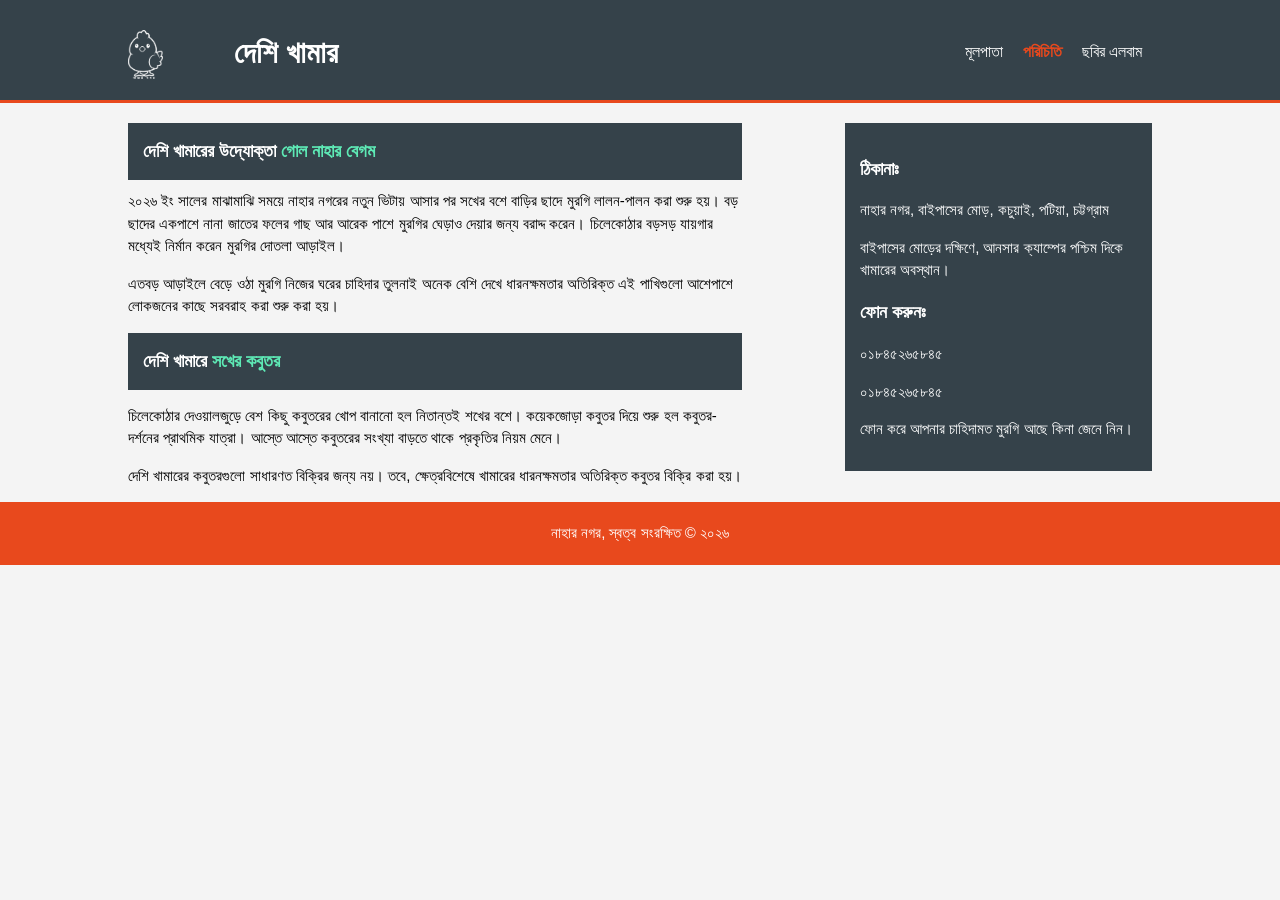
==== about.html @ 1601f122 "updated address on index and about pages" ====
<!DOCTYPE html>
<html lang="en" dir="ltr">
  <head>
    <meta charset="utf-8">
    <meta name="viewport" content="width=device-width">
    <meta name="description" content="দেশি মুরগির খামার">
    <meta name="keywords" content="দেশি খামার, দেশি মুরগি, কবুতরের খামার, কবুতর, পটিয়া, চট্টগ্রাম,
    deshi murgi, chicken in patiya, deshi khamar in patiya, komol munshir hat">
    <meta name="author" content="Feroze Rashid, ফিরোজ রশিদ">
    <title>দেশি খামার । স্বাগতম</title>
    <link rel="stylesheet" href="./css/style.css">
  </head>
  <body>
    <header>
      <div class="container">
        <div id="branding">
          <div id="logo">
            <img src=./img/logo_khamar_short.png>
          </div>
          <div id="company-name">
          <h1>দেশি খামার</h1>
        </div>
        </div>
        <nav>
          <ul>
            <li><a href="index.html"> মূলপাতা</a></li>
            <li class="current"><a href="about.html"> পরিচিতি</a></li>
            <li><a href="gallery.html"> ছবির এলবাম</a></li>
          </ul>
        </nav>
      </div>
    </header>

    <section id="promo">
      <div class="container">
        <article id="promo-main">
        <h3 class="dark">দেশি খামারের উদ্যোক্তা <span class="highlight">গোল নাহার বেগম</span></h3
        <p>২০২৬ ইং সালের মাঝামাঝি সময়ে নাহার নগরের নতুন ভিটায় আসার পর সখের বশে বাড়ির ছাদে
        মুরগি লালন-পালন করা শুরু হয়। বড় ছাদের একপাশে নানা জাতের ফলের গাছ আর আরেক
        পাশে মুরগির ঘেড়াও দেয়ার জন্য বরাদ্দ করেন। চিলেকোঠার বড়সড় যায়গার মধ্যেই নির্মান করেন
        মুরগির দোতলা আড়াইল।</p>
        <p>এতবড় আড়াইলে বেড়ে ওঠা মুরগি নিজের ঘরের চাহিদার তুলনাই অনেক বেশি দেখে ধারনক্ষমতার অতিরিক্ত
        এই পাখিগুলো আশেপাশে লোকজনের কাছে সরবরাহ করা শুরু করা হয়।</p>
        <h3 class="dark">দেশি খামারে <span class="highlight">সখের কবুতর</span></h3>
        <p>চিলেকোঠার দেওয়ালজুড়ে বেশ কিছু কবুতরের খোপ বানানো হল নিতান্তই শখের বশে। কয়েকজোড়া
        কবুতর দিয়ে শুরু হল কবুতর-দর্শনের প্রাথমিক যাত্রা। আস্তে আস্তে কবুতরের সংখ্যা বাড়তে থাকে
        প্রকৃতির নিয়ম মেনে।</p>
        <p>দেশি খামারের কবুতরগুলো সাধারণত বিক্রির জন্য নয়। তবে, ক্ষেত্রবিশেষে খামারের ধারনক্ষমতার
        অতিরিক্ত কবুতর বিক্রি করা হয়।</p>
        </article>

    <aside id="promo-sidebar">
        <div class="dark">
        <h3>ঠিকানাঃ</h3>
        <p>নাহার নগর, বাইপাসের মোড়, কচুয়াই, পটিয়া, চট্টগ্রাম</p>
        <p>বাইপাসের মোড়ের দক্ষিণে, আনসার ক্যাম্পের পশ্চিম দিকে খামারের অবস্থান।</p>
        <h3>ফোন করুনঃ</h3>
        <p>০১৮৪৫২৬৫৮৪৫</p>
        <p>০১৮৪৫২৬৫৮৪৫</p>
        <p>ফোন করে আপনার চাহিদামত মুরগি আছে কিনা জেনে নিন।</p>
      </div>
    </aside>

    </div>
  </section>


    <footer>
      <p>নাহার নগর, স্বত্ব সংরক্ষিত &copy; ২০২৬</p>
    </footer>

  </body>
</html>
---- css/style.css ----
body{
  font: 15px/1.5 Tiro-Bangla, Arial, sans-serif;
  padding: 0;
  margin: 0;
  background-color: #f4f4f4;
}

/* global */
.container{
  width: 80%;
  margin: auto;
  overflow: hidden;
}

ul{
  margin: 0;
  padding: 0;
}

.button_1{
  height: 34px;
  background: #e8491d;
  border: 0;
  padding-left: 20px;
  padding-right: 20px;
  color: #ffffff;
}

.dark{
  padding: 15px;
  background: #35424a;
  color: #ffffff;
  margin-top: 10px;
  margin-bottom: 10px;
}

.highlight{
  color: #5EE9B5;
  font-size: 18px;
  font-weight: bold;
  text-transform: uppercase;
}

/* header */
header{
  background-color: #35424a;
  color: #ffffff;
  padding-top: 30px;
  min-height: 70px;
  border-bottom: #e8491d 3px solid;
}

header a{
  color: #ffffff;
  text-decoration: none;
  text-transform: uppercase;
  font-size: 16px;
}

header li{
  float: left;
  display: inline;
  padding: 0 10px 0 10px;
}

header #branding{
  float: left;
  display: inline;
  min-width: 210px;
}

header #logo{
  float: left;
  margin-right: 10px;
}

header #logo img{
  width: 35px;
}

header #company-name h1{
  margin: 0px;
  float: right;
}

header nav{
  float: right;
  margin-top: 10px;
}

header .highlight, header .current a{
  color: #e8491d;
  font-weight: bold;
  text-transform: uppercase;
}

header a:hover{
  color: #cccccc;
  font-weight: bold;
}

/* showcase */
#showcase{
  min-height: 200px;
  background:url('../img/showcase.png') no-repeat;
  text-align: center;
  color: #ffffff;
}

#showcase h1{
  margin-top: 80px;
  font-size: 55px;
  margin-bottom: 10px;
  color: #f2f20d;
  background-color: none;
}

#showcase p{
  font-size: 20px;
  text-transform: capitalize;
}

/* boxes */
#boxes{
  margin-top: 20px;
}

#boxes .box{
  float: left;
  text-align: center;
  width: 30%;
  padding: 10px;
}


#boxes .box img{
  width: 90%;
}

/* customers */
#customers{
  margin-top: 20px;
}

#customers .customer{
  float: left;
  text-align: center;
  width: 30%;
  padding: 10px;
}


#customers .customer img{
  width: 90%;
}

/*sidebar*/

aside#promo-sidebar{
  float: right;
  width: 30%;
  margin-top: 10px;
}

aside#promo-sidebar a{
  padding: 10px;
  text-decoration: none;
}

aside#promo-sidebar .quote input, aside#promo-sidebar .quote textarea{
  padding: 5px;
  width: 90%;
}

/* main-col*/
article#promo-main{
  margin-top: 10px;
  float: left;
  width: 60%;
}

/*services*/
ul#promo-reason li{
  list-style: none;
  padding: 5px;
  border: #cccccc solid 1px;
  margin-bottom: 2px;
  background: #e6e6e6;
}

/*footer*/
footer{
  padding: 5px;
  text-align: center;
  background: #e8491d;
  color: #ffffff;
}

/* media queries*/
@media(max-width: 768px){
  /*header #branding,*/
  header #logo,
  header #company-name,
  header nav,
  header nav li,
  #newsletter h1,
  #newsletter form,
  #boxes .box,
  #customers .customer,
  article#main-col,
  aside#sidebar{
    float:none;
    text-align:center;
    width:100%;
  }

  header{
    padding-bottom: 20px;
  }

  #showcase h1{
    margin-top: 40px;
  }
  #newsletter button, .quote button{
    display: block;
    width: 100%;
  }
  #newsletter form input[type="email"], .quote input, .quote textarea{
    width: 100%;
    margin-bottom: 5px;
  }
}
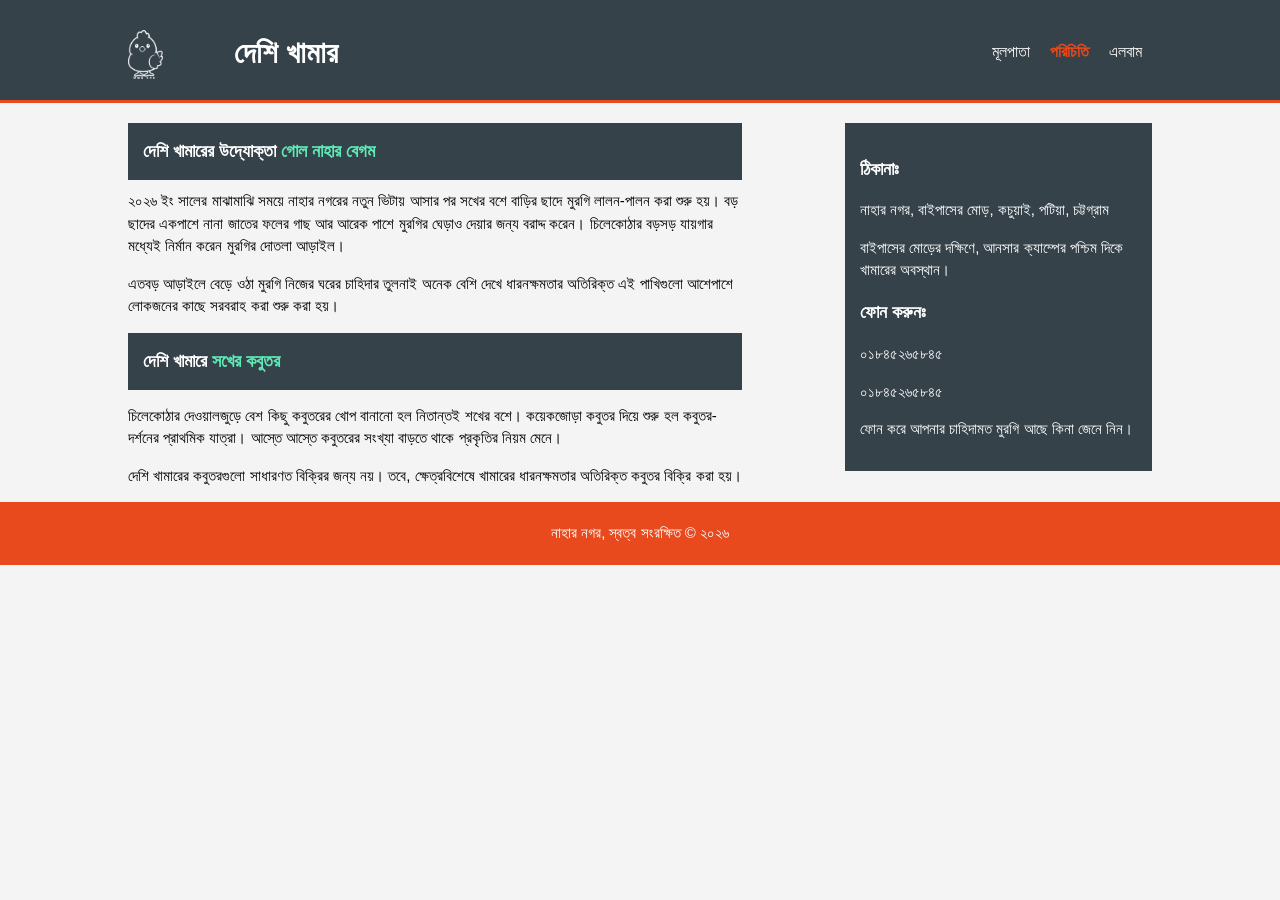
==== commit 3777fcdd: "updated mobile view" ====
--- a/about.html
+++ b/about.html
@@ -23,9 +23,9 @@
         </div>
         <nav>
           <ul>
-            <li><a href="index.html"> মূলপাতা</a></li>
-            <li class="current"><a href="about.html"> পরিচিতি</a></li>
-            <li><a href="gallery.html"> ছবির এলবাম</a></li>
+            <li><a href="index.html">মূলপাতা</a></li>
+            <li class="current"><a href="about.html">পরিচিতি</a></li>
+            <li><a href="gallery.html">এলবাম</a></li>
           </ul>
         </nav>
       </div>
--- a/css/style.css
+++ b/css/style.css
@@ -214,6 +214,10 @@
     width:100%;
   }
 
+  .container{
+    width: 95%;
+  }
+
   header{
     padding-bottom: 20px;
   }
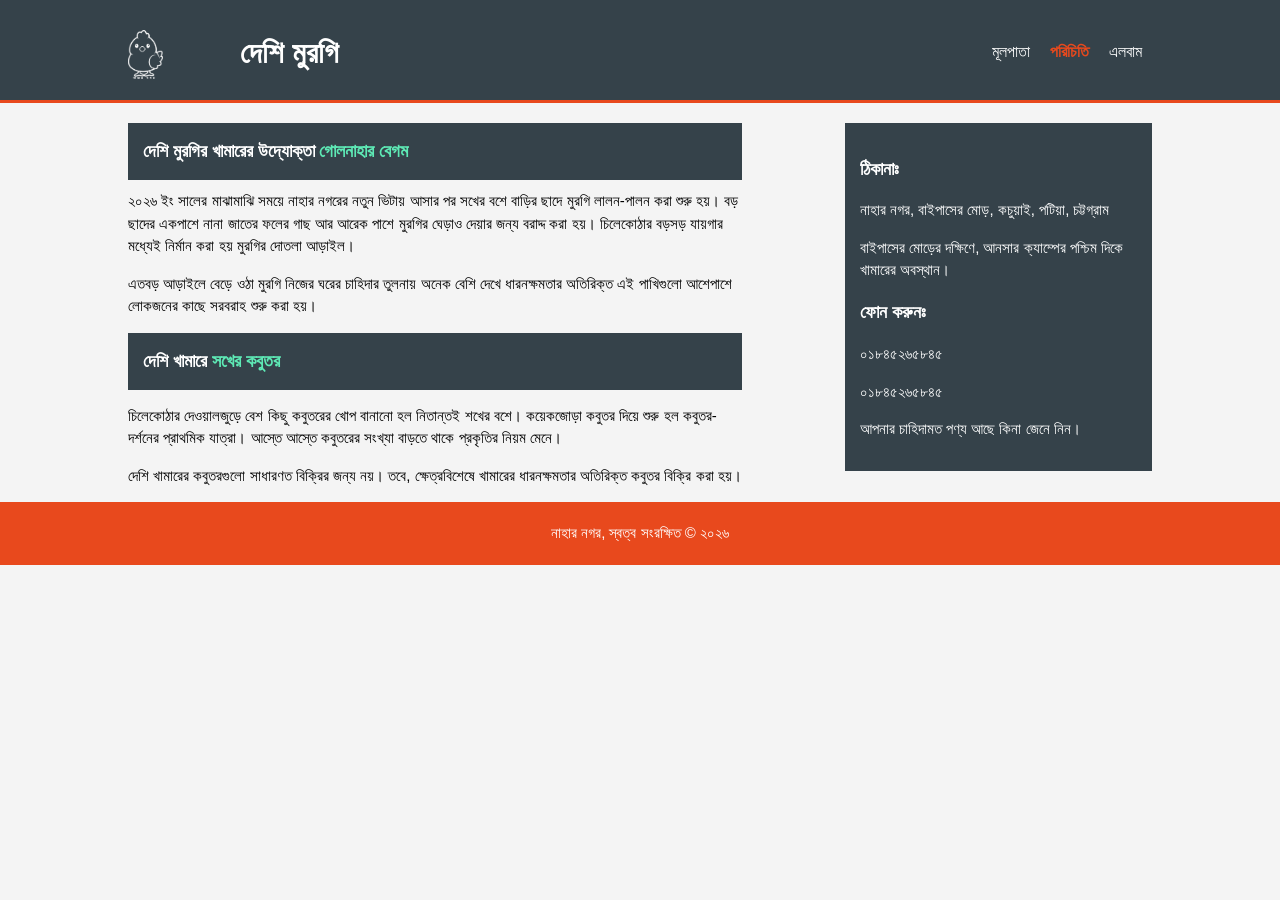
==== commit 9f65b626: "updated typo and such" ====
--- a/about.html
+++ b/about.html
@@ -18,7 +18,7 @@
             <img src=./img/logo_khamar_short.png>
           </div>
           <div id="company-name">
-          <h1>দেশি খামার</h1>
+          <h1>দেশি মুরগি</h1>
         </div>
         </div>
         <nav>
@@ -34,13 +34,13 @@
     <section id="promo">
       <div class="container">
         <article id="promo-main">
-        <h3 class="dark">দেশি খামারের উদ্যোক্তা <span class="highlight">গোল নাহার বেগম</span></h3
+        <h3 class="dark">দেশি মুরগির খামারের উদ্যোক্তা <span class="highlight">গোলনাহার বেগম</span></h3
         <p>২০২৬ ইং সালের মাঝামাঝি সময়ে নাহার নগরের নতুন ভিটায় আসার পর সখের বশে বাড়ির ছাদে
         মুরগি লালন-পালন করা শুরু হয়। বড় ছাদের একপাশে নানা জাতের ফলের গাছ আর আরেক
-        পাশে মুরগির ঘেড়াও দেয়ার জন্য বরাদ্দ করেন। চিলেকোঠার বড়সড় যায়গার মধ্যেই নির্মান করেন
+        পাশে মুরগির ঘেড়াও দেয়ার জন্য বরাদ্দ করা হয়। চিলেকোঠার বড়সড় যায়গার মধ্যেই নির্মান করা হয়
         মুরগির দোতলা আড়াইল।</p>
-        <p>এতবড় আড়াইলে বেড়ে ওঠা মুরগি নিজের ঘরের চাহিদার তুলনাই অনেক বেশি দেখে ধারনক্ষমতার অতিরিক্ত
-        এই পাখিগুলো আশেপাশে লোকজনের কাছে সরবরাহ করা শুরু করা হয়।</p>
+        <p>এতবড় আড়াইলে বেড়ে ওঠা মুরগি নিজের ঘরের চাহিদার তুলনায় অনেক বেশি দেখে ধারনক্ষমতার অতিরিক্ত
+        এই পাখিগুলো আশেপাশে লোকজনের কাছে সরবরাহ শুরু করা হয়।</p>
         <h3 class="dark">দেশি খামারে <span class="highlight">সখের কবুতর</span></h3>
         <p>চিলেকোঠার দেওয়ালজুড়ে বেশ কিছু কবুতরের খোপ বানানো হল নিতান্তই শখের বশে। কয়েকজোড়া
         কবুতর দিয়ে শুরু হল কবুতর-দর্শনের প্রাথমিক যাত্রা। আস্তে আস্তে কবুতরের সংখ্যা বাড়তে থাকে
@@ -57,7 +57,7 @@
         <h3>ফোন করুনঃ</h3>
         <p>০১৮৪৫২৬৫৮৪৫</p>
         <p>০১৮৪৫২৬৫৮৪৫</p>
-        <p>ফোন করে আপনার চাহিদামত মুরগি আছে কিনা জেনে নিন।</p>
+        <p>আপনার চাহিদামত পণ্য আছে কিনা জেনে নিন।</p>
       </div>
     </aside>
 
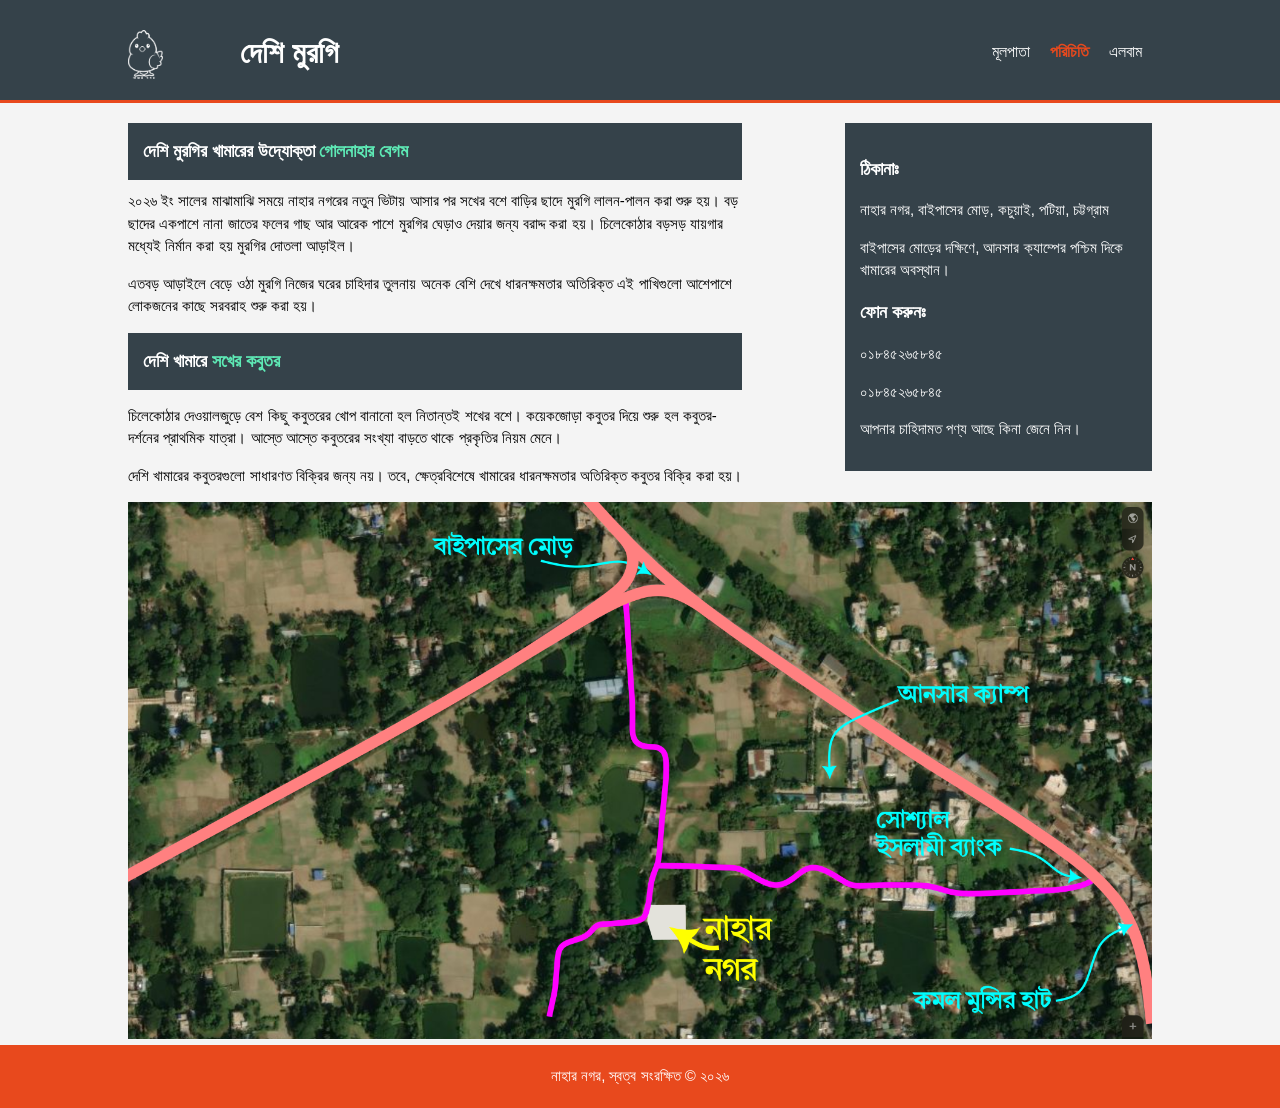
==== commit b251bf52: "added location map" ====
--- a/about.html
+++ b/about.html
@@ -7,7 +7,8 @@
     <meta name="keywords" content="দেশি খামার, দেশি মুরগি, কবুতরের খামার, কবুতর, পটিয়া, চট্টগ্রাম,
     deshi murgi, chicken in patiya, deshi khamar in patiya, komol munshir hat">
     <meta name="author" content="Feroze Rashid, ফিরোজ রশিদ">
-    <title>দেশি খামার । স্বাগতম</title>
+    <link rel="icon" type="image/x-icon" href="./img/favicon.ico">
+    <title>দেশি মুরগি । পরিচিতি</title>
     <link rel="stylesheet" href="./css/style.css">
   </head>
   <body>
@@ -61,6 +62,9 @@
       </div>
     </aside>
 
+    <div id="location_map">
+      <img src="./img/location_naharnogor.png" alt="মানচিত্রে নাহার নগরের অবস্থান">
+    </div>
     </div>
   </section>
 
--- a/css/style.css
+++ b/css/style.css
@@ -155,7 +155,6 @@
 }
 
 /*sidebar*/
-
 aside#promo-sidebar{
   float: right;
   width: 30%;
@@ -167,9 +166,20 @@
   text-decoration: none;
 }
 
-aside#promo-sidebar .quote input, aside#promo-sidebar .quote textarea{
-  padding: 5px;
-  width: 90%;
+aside#types-sidebar{
+  float: right;
+  width: 25%;
+  margin-top: 15px;
+}
+
+aside#types-sidebar img{
+  padding: 0px;
+  width: 100%;
+}
+
+/* location_map */
+#location_map img{
+  width: 100%;
 }
 
 /* main-col*/
@@ -179,13 +189,55 @@
   width: 60%;
 }
 
-/*services*/
+article#type{
+  margin-top: 10px;
+  width: 55%;
+  float: left;
+}
+
+
 ul#promo-reason li{
   list-style: none;
   padding: 5px;
   border: #cccccc solid 1px;
   margin-bottom: 2px;
   background: #e6e6e6;
+}
+
+/*types*/
+table {
+  width: 100%; /* Required for auto margins to work effectively */
+  margin-left: auto;
+  margin-right: auto;
+}
+
+#types h1{
+  text-align:center;
+}
+
+#type td{
+  width: 50%;
+}
+
+#type img{
+  width: 90%;
+}
+
+#type h3{
+  padding: 5px;
+  margin-bottom: -10px;
+}
+
+#type h4{
+  padding: 5px;
+  text-align: right;
+  border: #cccccc solid 1px;
+  margin-bottom: 2px;
+  background: #e6e6e6;
+}
+
+#type p{
+  text-align: justify;
 }
 
 /*footer*/
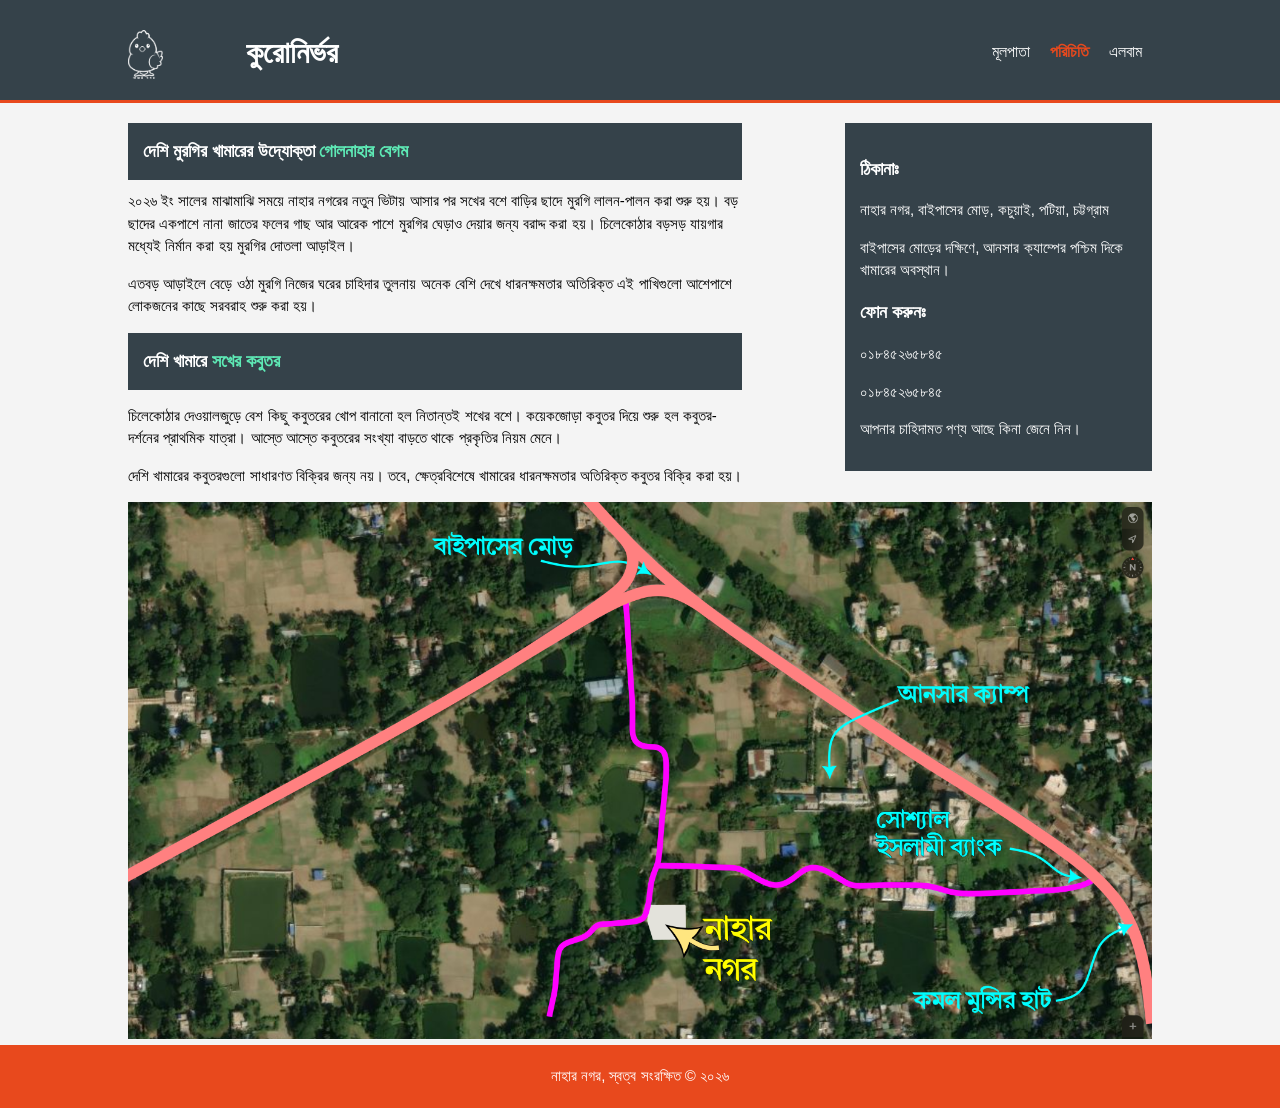
==== commit 37506de5: "Update about.html" ====
--- a/about.html
+++ b/about.html
@@ -8,7 +8,7 @@
     deshi murgi, chicken in patiya, deshi khamar in patiya, komol munshir hat">
     <meta name="author" content="Feroze Rashid, ফিরোজ রশিদ">
     <link rel="icon" type="image/x-icon" href="./img/favicon.ico">
-    <title>দেশি মুরগি । পরিচিতি</title>
+    <title>কুরোনির্ভর । পরিচিতি</title>
     <link rel="stylesheet" href="./css/style.css">
   </head>
   <body>
@@ -19,7 +19,7 @@
             <img src=./img/logo_khamar_short.png>
           </div>
           <div id="company-name">
-          <h1>দেশি মুরগি</h1>
+          <h1>কুরোনির্ভর</h1>
         </div>
         </div>
         <nav>
--- a/css/style.css
+++ b/css/style.css
@@ -145,7 +145,7 @@
 #customers .customer{
   float: left;
   text-align: center;
-  width: 30%;
+  width: 22%;
   padding: 10px;
 }
 
@@ -239,6 +239,41 @@
 #type p{
   text-align: justify;
 }
+
+.type-card {
+  width: 65%;
+  display: flex;
+  flex-wrap: wrap;
+  background: white;
+  padding: 10px;
+  margin: auto;
+  margin-bottom: 5px;
+  border-radius: 10px;
+  box-shadow: 0 2px 6px rgba(0,0,0,0.1);
+}
+
+.type-info {
+  flex: 1;
+  padding-right: 20px;
+}
+
+.type-info h3{
+   text-align: right; /*ইংরেজি নাম ডানপাশে*/
+}
+
+.type-image {
+  display: flex;
+  flex: 0 1 auto;   /* column width = image width */
+  justify-content: center;
+  align-items: center; /* centers image vertically*/
+}
+
+.type-image img {
+  max-width: 350px;   /* your chosen limit */
+  width: 100%;        /* fill the column */
+  height: auto;       /* maintain aspect ratio */
+}
+
 
 /*footer*/
 footer{
@@ -285,4 +320,18 @@
     width: 100%;
     margin-bottom: 5px;
   }
-}
+.type-card {
+      flex-direction: column;
+      width: 95%;
+    }
+.type-info,
+.type-image {
+      flex: none;
+      width: 100%;
+      padding-right: 0;
+    }
+.type-info {
+      margin-bottom: 15px;
+  }
+}
+}
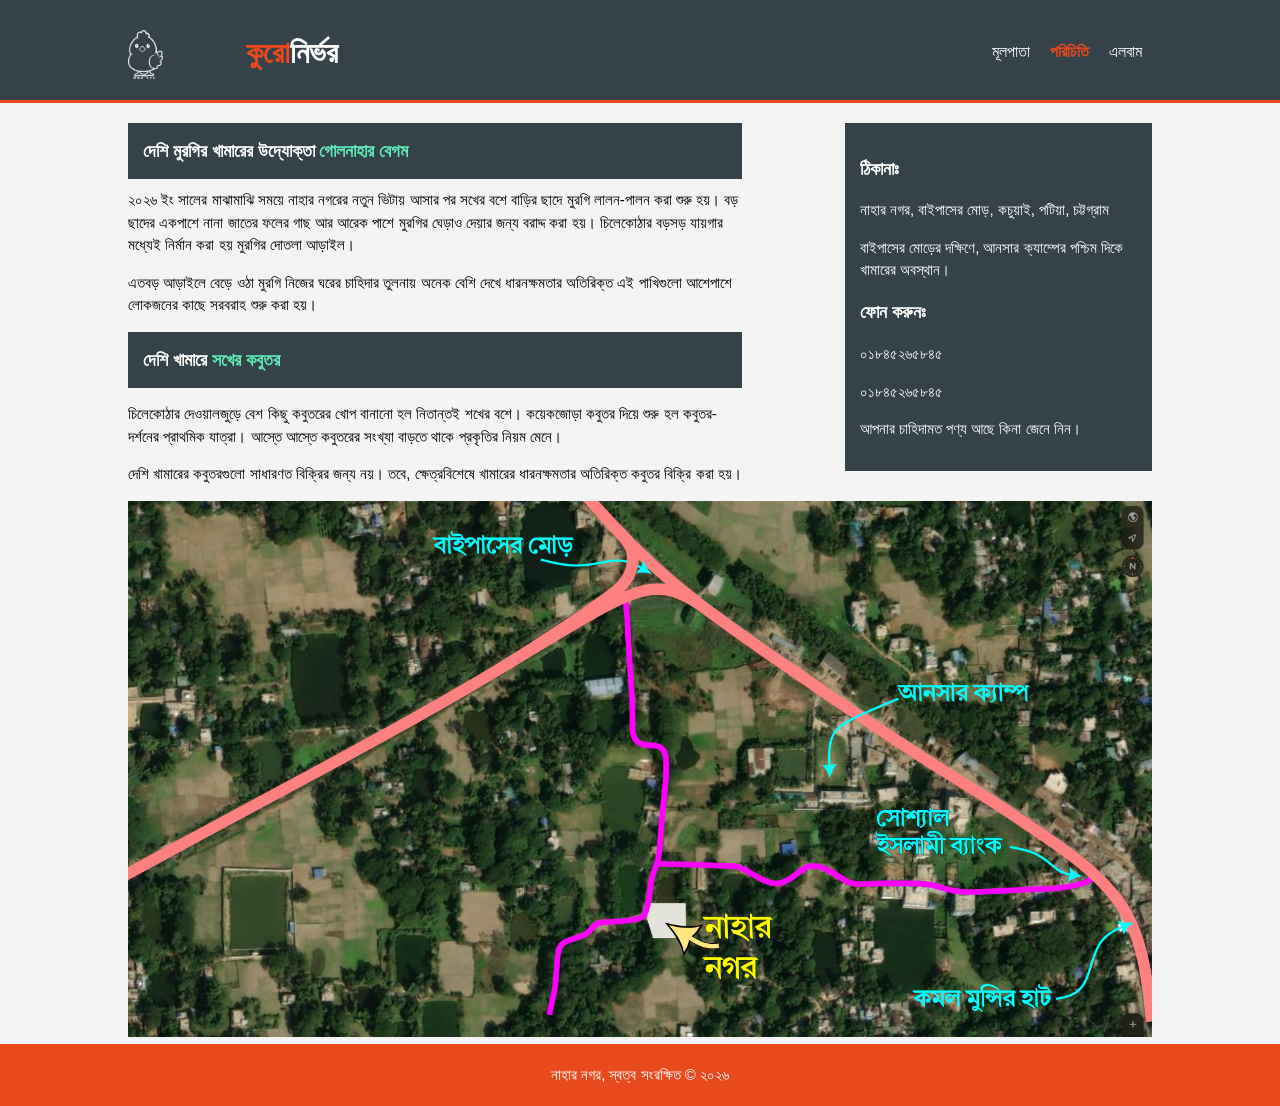
==== commit 554bb94e: "changed company name" ====
--- a/about.html
+++ b/about.html
@@ -19,7 +19,7 @@
             <img src=./img/logo_khamar_short.png>
           </div>
           <div id="company-name">
-          <h1>কুরোনির্ভর</h1>
+          <h1><span class="highlight">কুরো</span>নির্ভর</h1>
         </div>
         </div>
         <nav>
--- a/css/style.css
+++ b/css/style.css
@@ -36,7 +36,7 @@
 
 .highlight{
   color: #5EE9B5;
-  font-size: 18px;
+  /* font-size: 18px; */
   font-weight: bold;
   text-transform: uppercase;
 }
